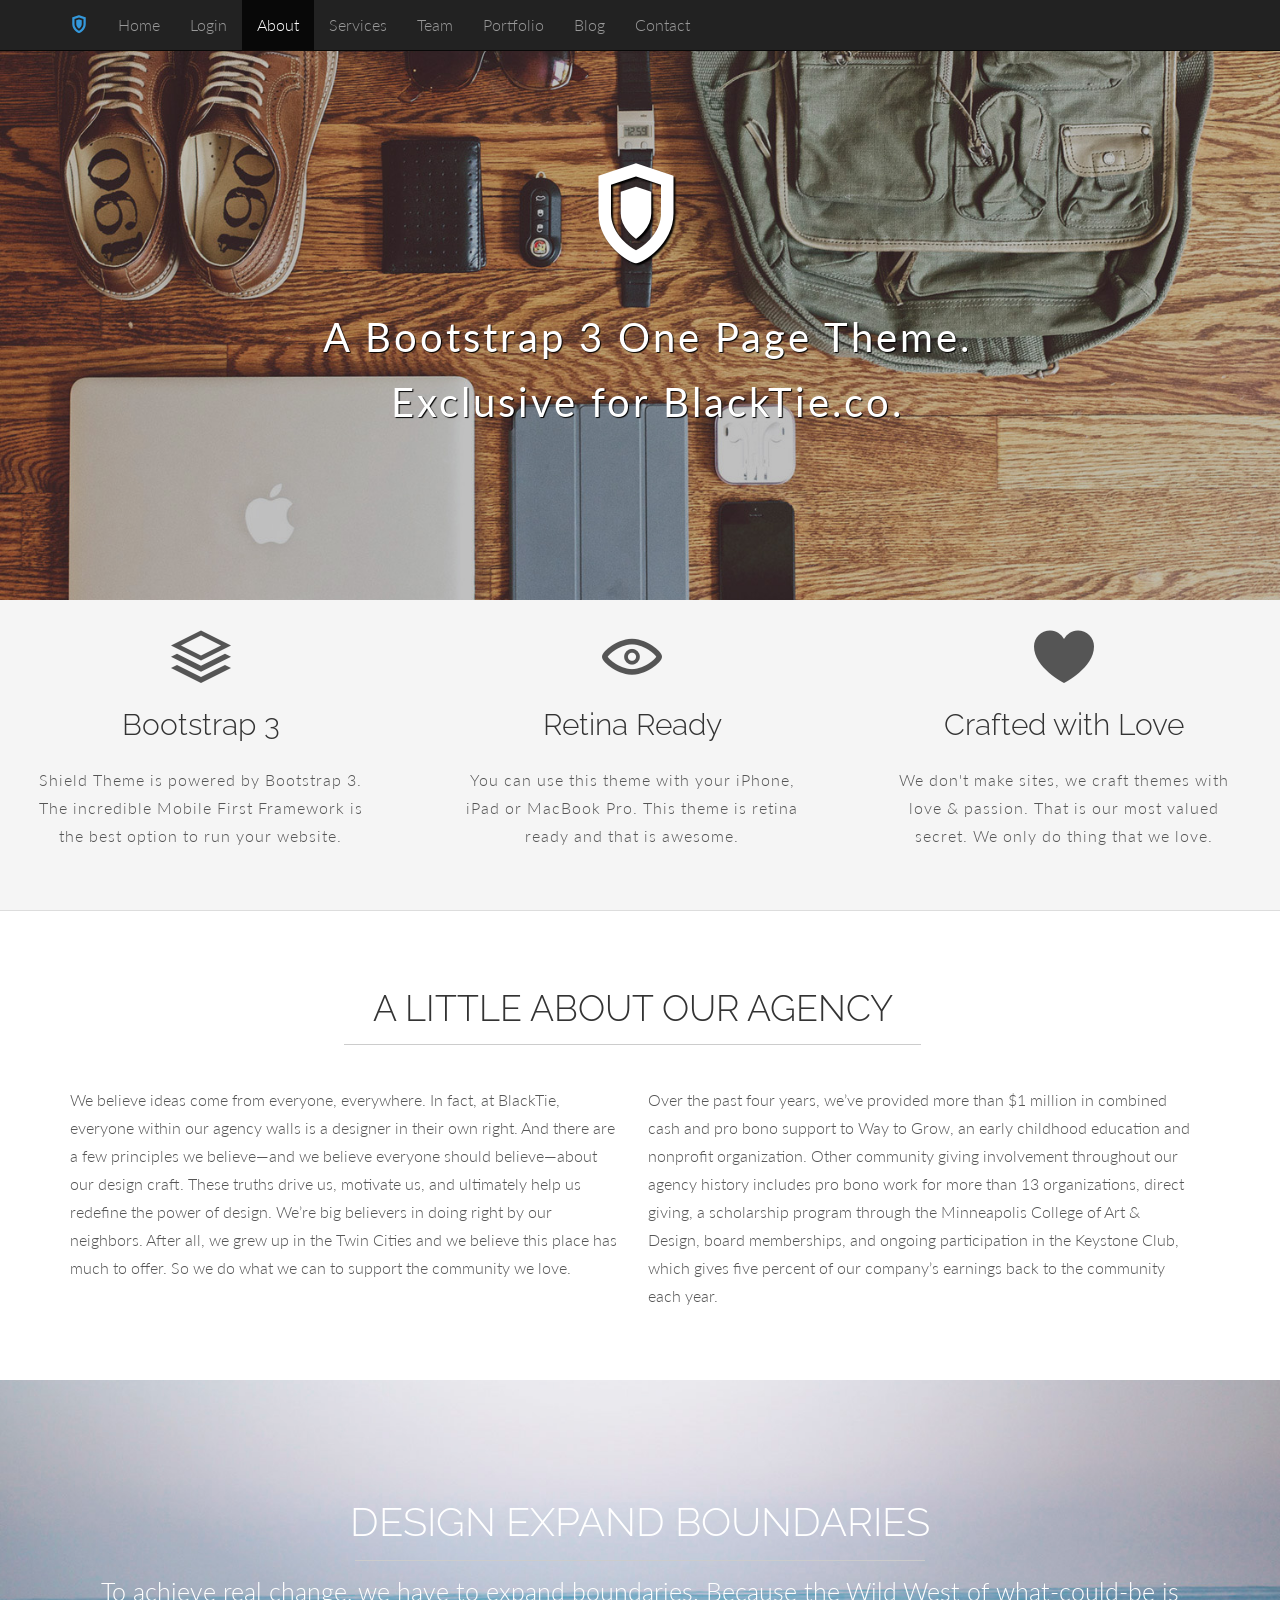
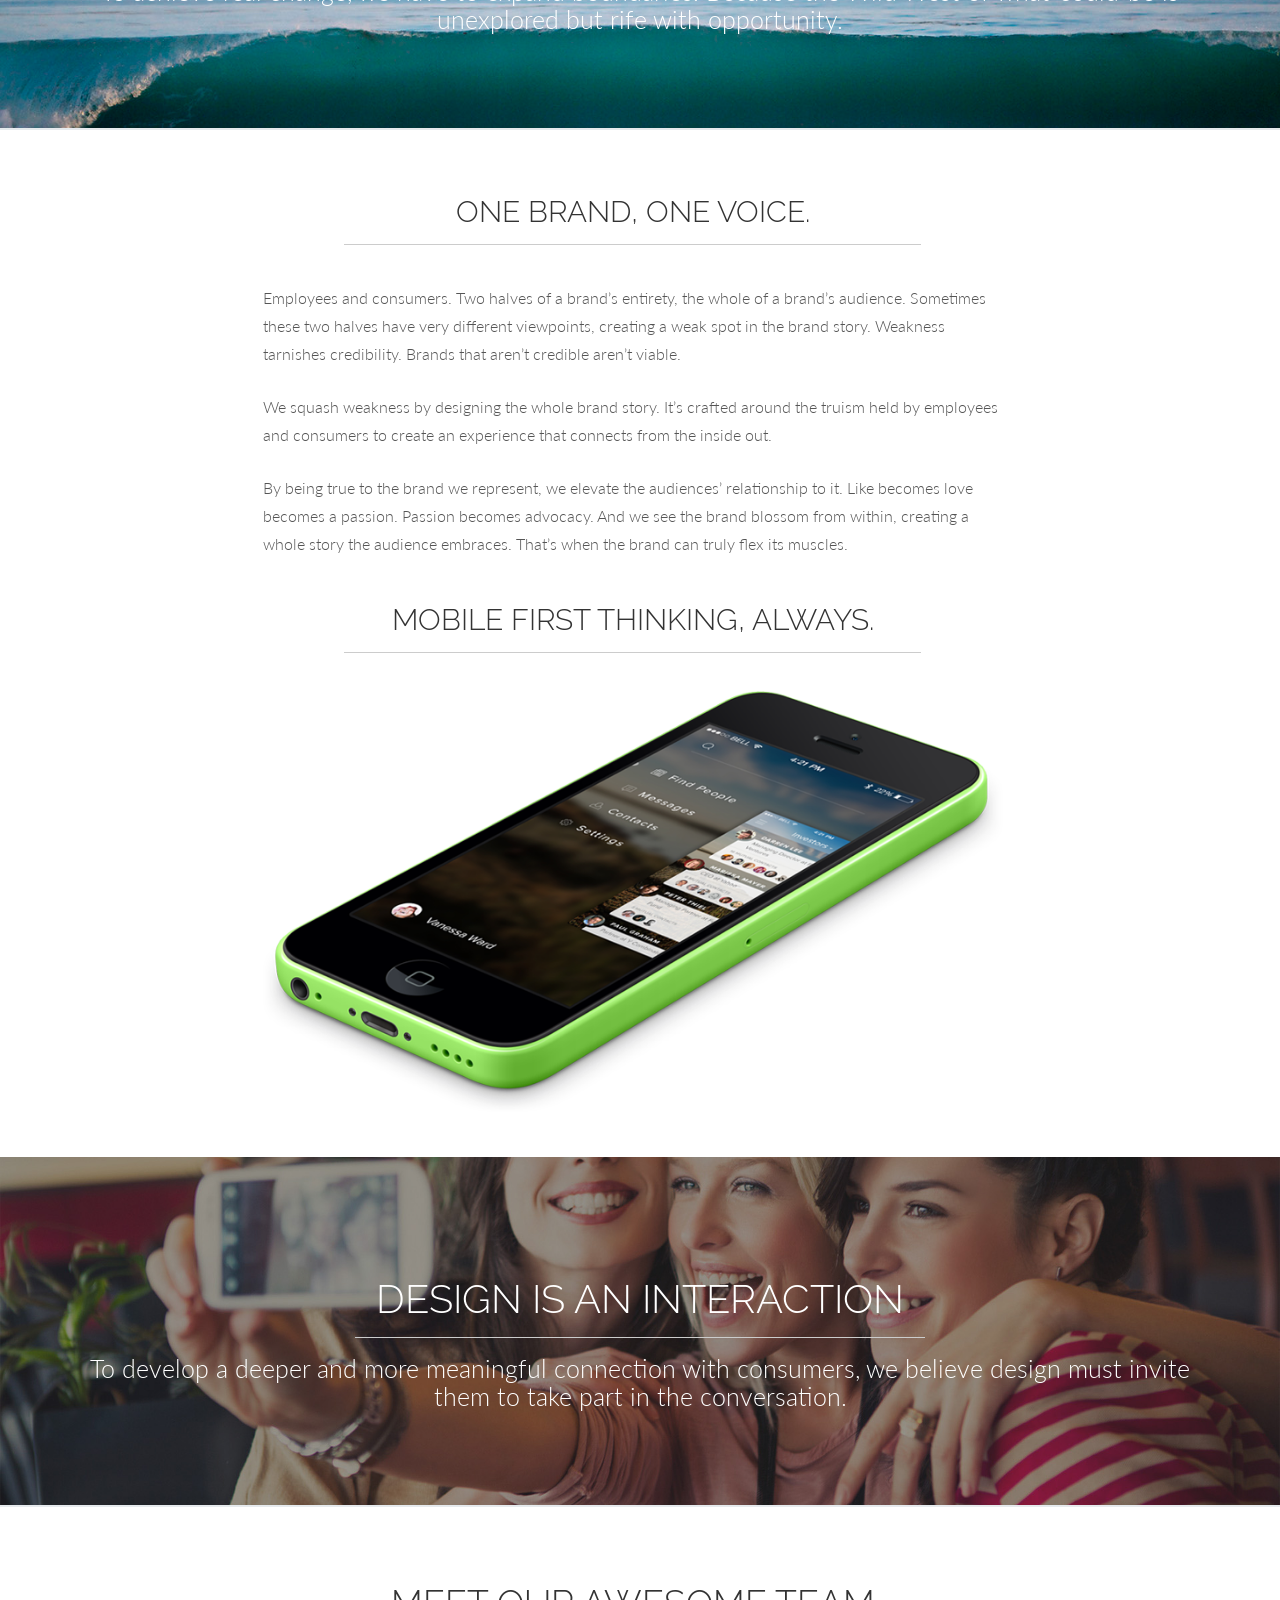
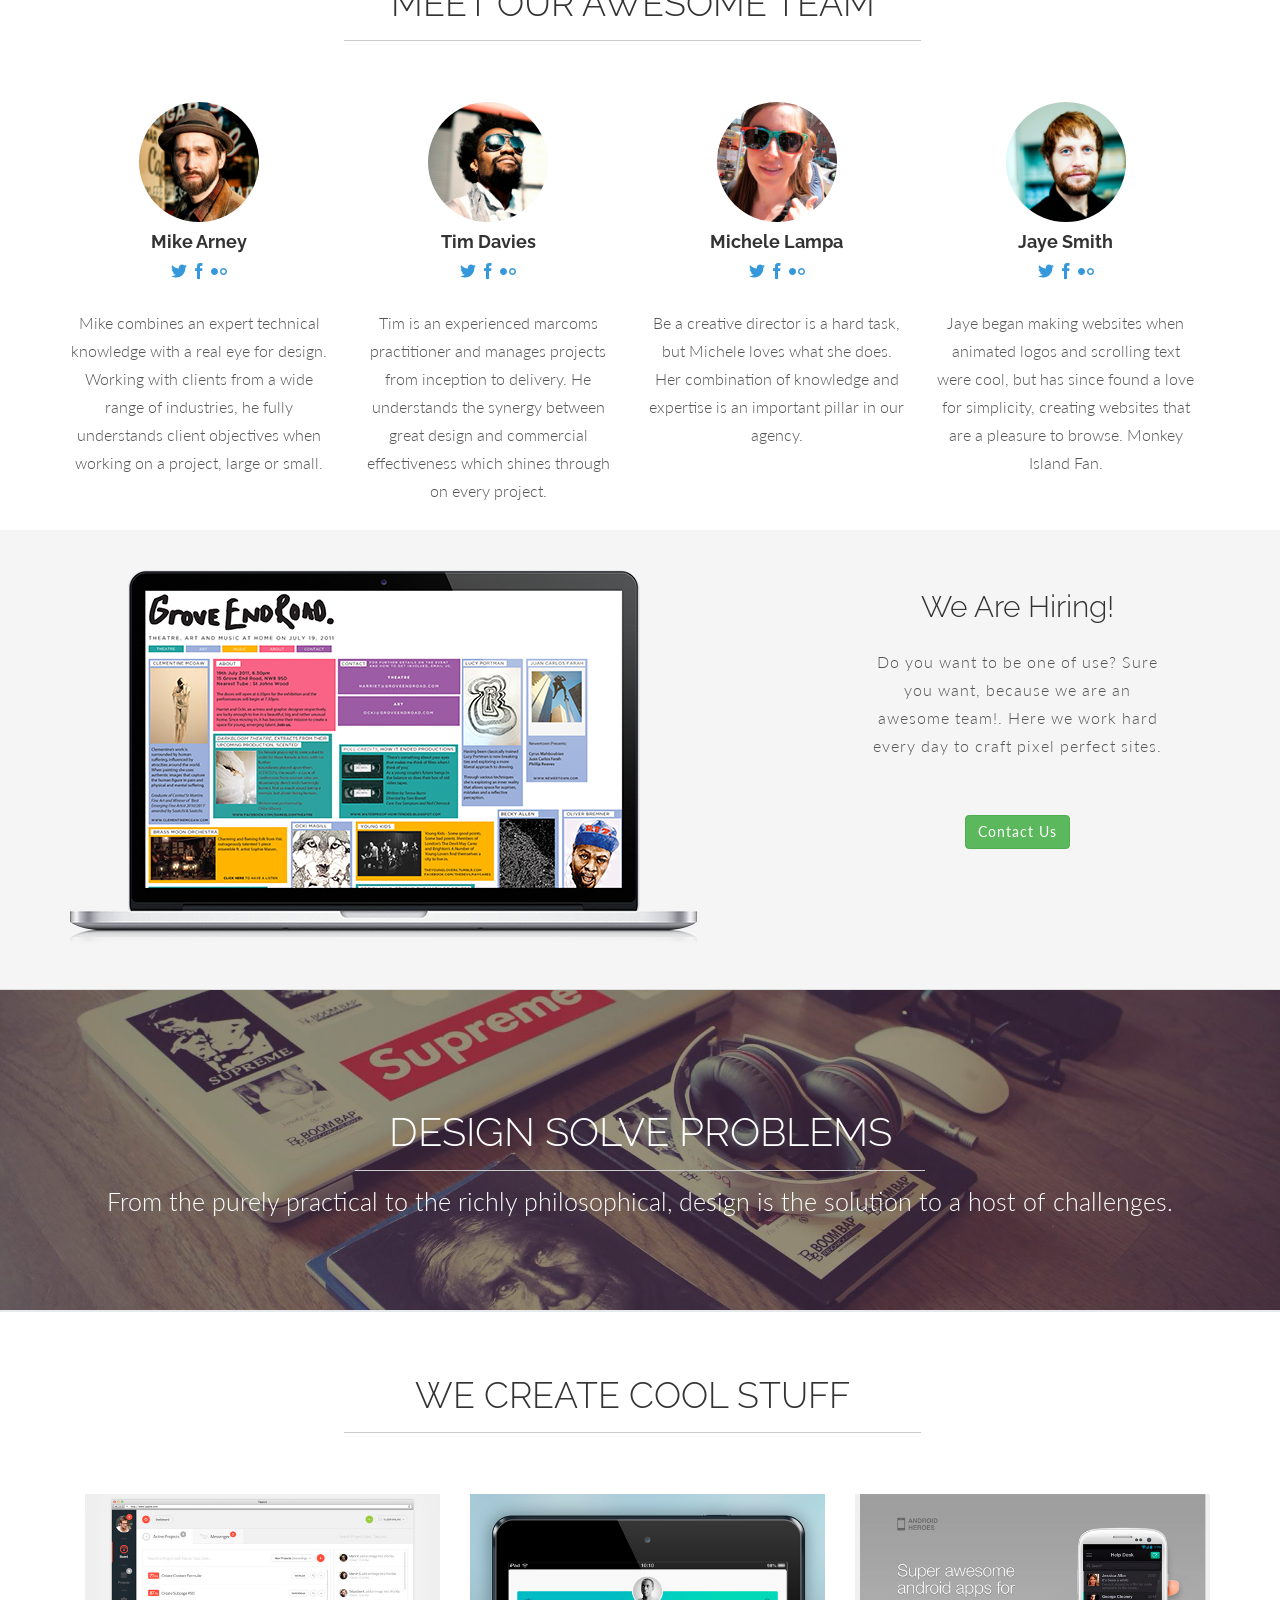
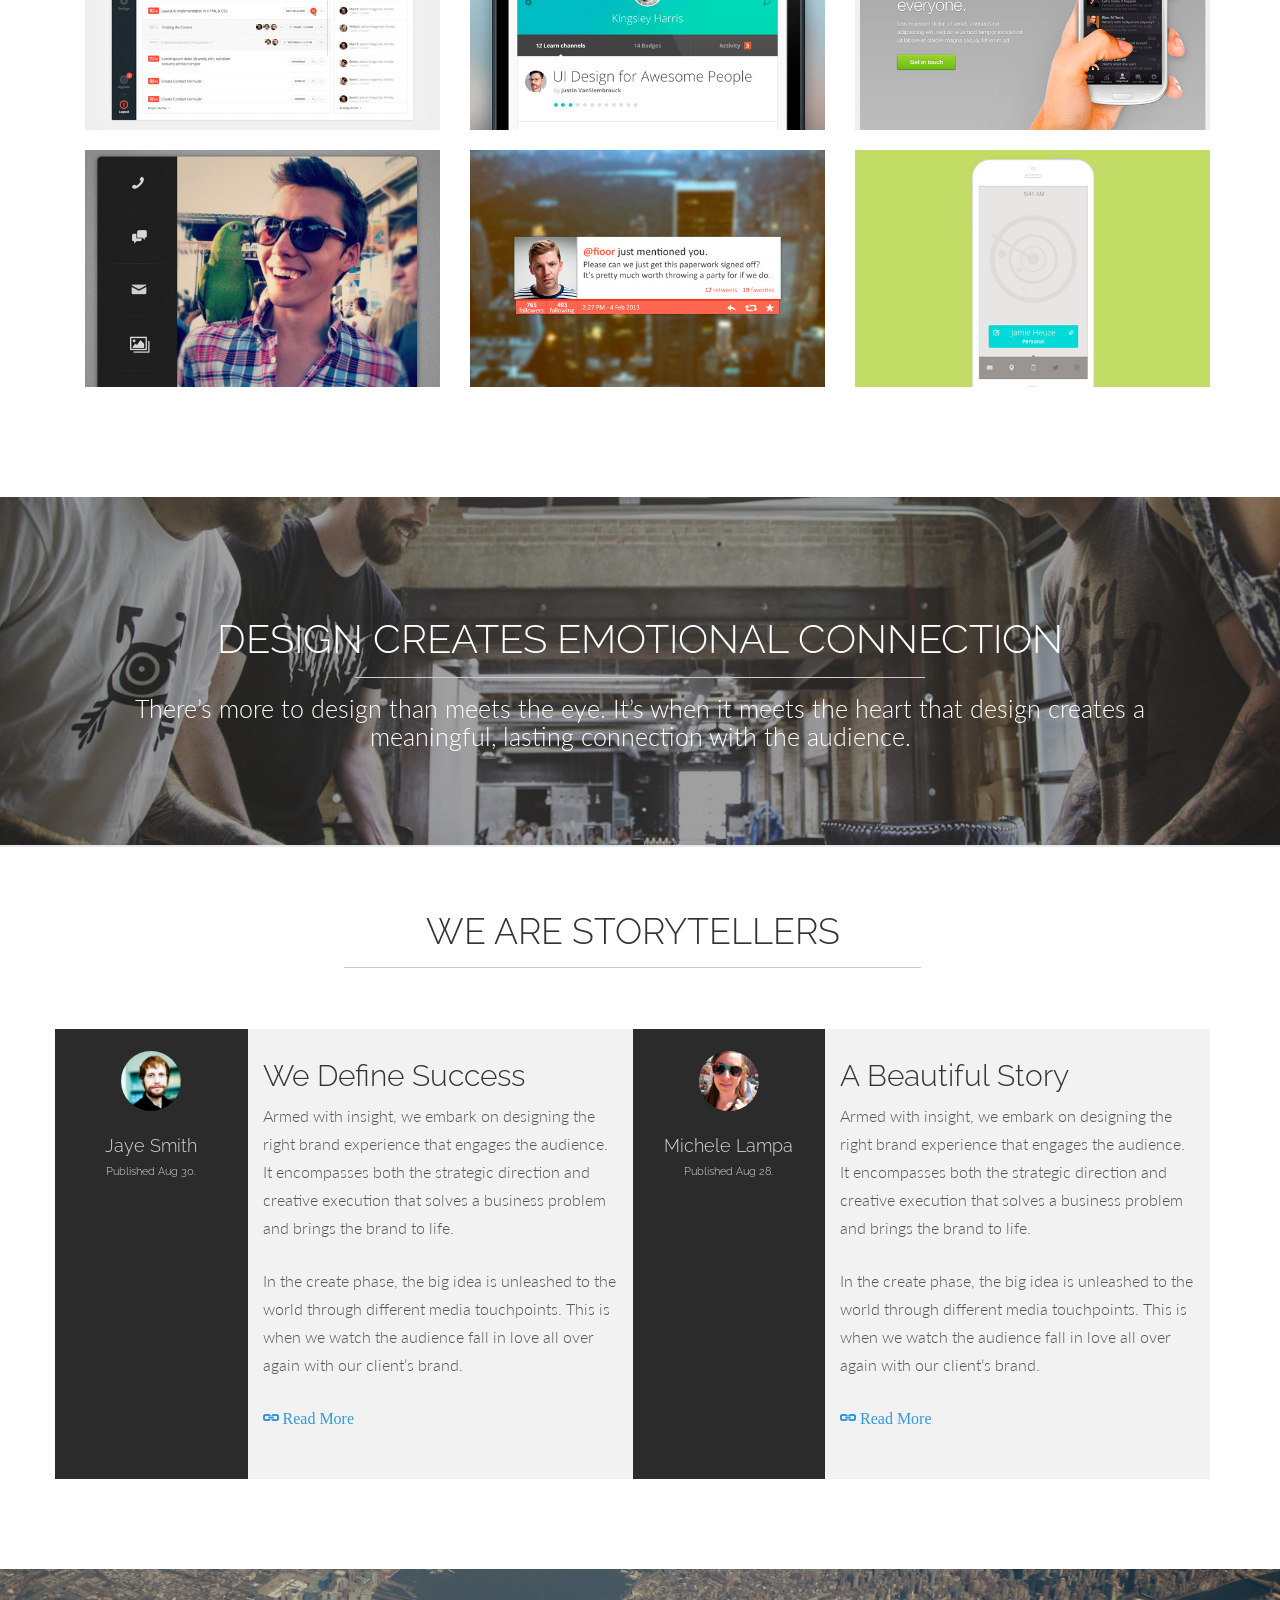
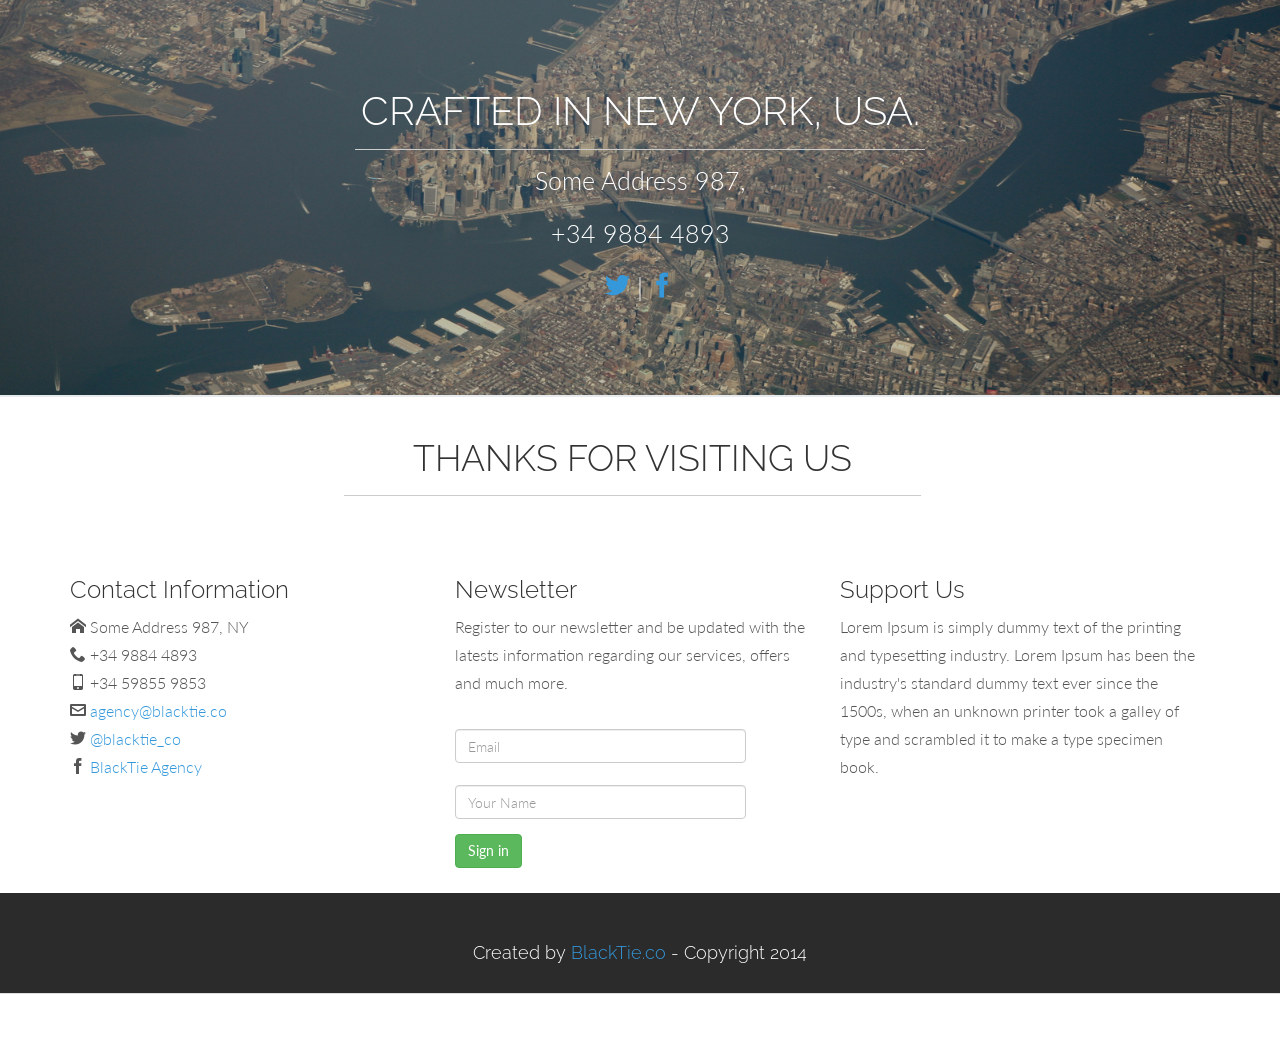
==== index.html @ 13e68553 "x x" ====
<!DOCTYPE html>
<html lang="en">
  <head>
    <meta charset="utf-8">
    <meta name="viewport" content="width=device-width, initial-scale=1.0">
    <meta name="description" content="SHIELD - Free Bootstrap 3 Theme">
    <meta name="author" content="Carlos Alvarez - Alvarez.is - blacktie.co">
    <link rel="shortcut icon" href="assets/ico/favicon.png">

    <title> SHIELD - Free Bootstrap 3 Theme</title>

    <!-- Bootstrap core CSS -->
    <link href="assets/css/bootstrap.css" rel="stylesheet">

    <!-- Custom styles for this template -->
    <link href="assets/css/main.css" rel="stylesheet">
    <link rel="stylesheet" href="assets/css/icomoon.css">
    <link href="assets/css/animate-custom.css" rel="stylesheet">


    
    <link href='http://fonts.googleapis.com/css?family=Lato:300,400,700,300italic,400italic' rel='stylesheet' type='text/css'>
    <link href='http://fonts.googleapis.com/css?family=Raleway:400,300,700' rel='stylesheet' type='text/css'>
    
    <script src="assets/js/jquery.min.js"></script>
	<script type="text/javascript" src="assets/js/modernizr.custom.js"></script>
    
    <!-- HTML5 shim and Respond.js IE8 support of HTML5 elements and media queries -->
    <!--[if lt IE 9]>
      <script src="assets/js/html5shiv.js"></script>
      <script src="assets/js/respond.min.js"></script>
    <![endif]-->
  </head>

  <body data-spy="scroll" data-offset="0" data-target="#navbar-main">
  
  
  	<div id="navbar-main">
      <!-- Fixed navbar -->
    <div class="navbar navbar-inverse navbar-fixed-top">
      <div class="container">
        <div class="navbar-header">
          <button type="button" class="navbar-toggle" data-toggle="collapse" data-target=".navbar-collapse">
            <span class="icon icon-shield" style="font-size:30px; color:#3498db;"></span>
          </button>
          <a class="navbar-brand hidden-xs hidden-sm" href="#home"><span class="icon icon-shield" style="font-size:18px; color:#3498db;"></span></a>
        </div>
        <div class="navbar-collapse collapse">
          <ul class="nav navbar-nav">
            <li><a href="#home" class="smoothScroll">Home</a></li>
			<li> <a href="public" class="smoothScroll"> Login</a></li>
			<li> <a href="#about" class="smoothScroll"> About</a></li>
			<li> <a href="#services" class="smoothScroll"> Services</a></li>
			<li> <a href="#team" class="smoothScroll"> Team</a></li>
			<li> <a href="#portfolio" class="smoothScroll"> Portfolio</a></li>
			<li> <a href="#blog" class="smoothScroll"> Blog</a></li>
			<li> <a href="#contact" class="smoothScroll"> Contact</a></li>
        </div><!--/.nav-collapse -->
      </div>
    </div>
    </div>

  
  
		<!-- ==== HEADERWRAP ==== -->
	    <div id="headerwrap" id="home" name="home">
			<header class="clearfix">
	  		 		<h1><span class="icon icon-shield"></span></h1>
	  		 		<p>A Bootstrap 3 One Page Theme.</p>
	  		 		<p>Exclusive for BlackTie.co.</p>
	  		</header>	    
	    </div><!-- /headerwrap -->

		<!-- ==== GREYWRAP ==== -->
		<div id="greywrap">
			<div class="row">
				<div class="col-lg-4 callout">
					<span class="icon icon-stack"></span>
					<h2>Bootstrap 3</h2>
					<p>Shield Theme is powered by Bootstrap 3. The incredible Mobile First Framework is the best option to run your website. </p>
				</div><!-- col-lg-4 -->
					
				<div class="col-lg-4 callout">
					<span class="icon icon-eye"></span>
					<h2>Retina Ready</h2>
					<p>You can use this theme with your iPhone, iPad or MacBook Pro. This theme is retina ready and that is awesome. </p>
				</div><!-- col-lg-4 -->	
				
				<div class="col-lg-4 callout">
					<span class="icon icon-heart"></span>
					<h2>Crafted with Love</h2>
					<p>We don't make sites, we craft themes with love & passion. That is our most valued secret. We only do thing that we love.   </p>
				</div><!-- col-lg-4 -->	
			</div><!-- row -->
		</div><!-- greywrap -->
		
		<!-- ==== ABOUT ==== -->
		<div class="container" id="about" name="about">
			<div class="row white">
			<br>
				<h1 class="centered">A LITTLE ABOUT OUR AGENCY</h1>
				<hr>
				
				<div class="col-lg-6">
					<p>We believe ideas come from everyone, everywhere. In fact, at BlackTie, everyone within our agency walls is a designer in their own right. And there are a few principles we believe—and we believe everyone should believe—about our design craft. These truths drive us, motivate us, and ultimately help us redefine the power of design. We’re big believers in doing right by our neighbors. After all, we grew up in the Twin Cities and we believe this place has much to offer. So we do what we can to support the community we love.</p>
				</div><!-- col-lg-6 -->
				
				<div class="col-lg-6">
					<p>Over the past four years, we’ve provided more than $1 million in combined cash and pro bono support to Way to Grow, an early childhood education and nonprofit organization. Other community giving involvement throughout our agency history includes pro bono work for more than 13 organizations, direct giving, a scholarship program through the Minneapolis College of Art & Design, board memberships, and ongoing participation in the Keystone Club, which gives five percent of our company’s earnings back to the community each year.</p>
				</div><!-- col-lg-6 -->
			</div><!-- row -->
		</div><!-- container -->
		
		<!-- ==== SECTION DIVIDER1 -->
		<section class="section-divider textdivider divider1">
			<div class="container">
				<h1>DESIGN EXPAND BOUNDARIES</h1>
				<hr>
				<p>To achieve real change, we have to expand boundaries. Because the Wild West of what-could-be is unexplored but rife with opportunity.</p>
			</div><!-- container -->
		</section><!-- section -->
		
		
		<!-- ==== SERVICES ==== -->
		<div class="container" id="services" name="services">
			<br>
			<br>
			<div class="row">
				<h2 class="centered">ONE BRAND, ONE VOICE.</h2>
				<hr>
				<br>
				<div class="col-lg-offset-2 col-lg-8">
					<p>Employees and consumers. Two halves of a brand’s entirety, the whole of a brand’s audience. Sometimes these two halves have very different viewpoints, creating a weak spot in the brand story. Weakness tarnishes credibility. Brands that aren’t credible aren’t viable.
					</p>
					<p>We squash weakness by designing the whole brand story. It’s crafted around the truism held by employees and consumers to create an experience that connects from the inside out.</p>
					<p>By being true to the brand we represent, we elevate the audiences’ relationship to it. Like becomes love becomes a passion. Passion becomes advocacy. And we see the brand blossom from within, creating a whole story the audience embraces. That’s when the brand can truly flex its muscles.</p>
				</div><!-- col-lg -->
			</div><!-- row -->
			
			<div class="row">
				<h2 class="centered">MOBILE FIRST THINKING, ALWAYS.</h2>
				<hr>
				<br>
				<div class="col-lg-offset-2 col-lg-8">
					<img class="img-responsive" src="assets/img/iphone.png" alt="">
				</div><!-- col -->
			</div><!-- row -->
		</div><!-- container -->
  		

		<!-- ==== SECTION DIVIDER2 -->
		<section class="section-divider textdivider divider2">
			<div class="container">
				<h1>DESIGN IS AN INTERACTION</h1>
				<hr>
				<p>To develop a deeper and more meaningful connection with consumers, we believe design must invite them to take part in the conversation.</p>
			</div><!-- container -->
		</section><!-- section -->

		<!-- ==== TEAM MEMBERS ==== -->
		<div class="container" id="team" name="team">
		<br>
			<div class="row white centered">
				<h1 class="centered">MEET OUR AWESOME TEAM</h1>
				<hr>
				<br>
				<br>
				<div class="col-lg-3 centered">
					<img class="img img-circle" src="assets/img/team/team01.jpg" height="120px" width="120px" alt="">
					<br>
					<h4><b>Mike Arney</b></h4>
					<a href="#" class="icon icon-twitter"></a>
					<a href="#" class="icon icon-facebook"></a>
					<a href="#" class="icon icon-flickr"></a>
					<p>Mike combines an expert technical knowledge with a real eye for design. Working with clients from a wide range of industries, he fully understands client objectives when working on a project, large or small.</p>
				</div><!-- col-lg-3 -->
				
				<div class="col-lg-3 centered">
					<img class="img img-circle" src="assets/img/team/team02.jpg" height="120px" width="120px" alt="">
					<br>
					<h4><b>Tim Davies</b></h4>
					<a href="#" class="icon icon-twitter"></a>
					<a href="#" class="icon icon-facebook"></a>
					<a href="#" class="icon icon-flickr"></a>
					<p>Tim is an experienced marcoms practitioner and manages projects from inception to delivery. He understands the synergy between great design and commercial effectiveness which shines through on every project.</p>
				</div><!-- col-lg-3 -->
				
				<div class="col-lg-3 centered">
					<img class="img img-circle" src="assets/img/team/team03.jpg" height="120px" width="120px" alt="">
					<br>
					<h4><b>Michele Lampa</b></h4>
					<a href="#" class="icon icon-twitter"></a>
					<a href="#" class="icon icon-facebook"></a>
					<a href="#" class="icon icon-flickr"></a>
					<p>Be a creative director is a hard task, but Michele loves what she does. Her combination of knowledge and expertise is an important pillar in our agency.</p>
				</div><!-- col-lg-3 -->
				
				<div class="col-lg-3 centered">
					<img class="img img-circle" src="assets/img/team/team04.jpg" height="120px" width="120px" alt="">
					<br>
					<h4><b>Jaye Smith</b></h4>
					<a href="#" class="icon icon-twitter"></a>
					<a href="#" class="icon icon-facebook"></a>
					<a href="#" class="icon icon-flickr"></a>
					<p>Jaye began making websites when animated logos and scrolling text were cool, but has since found a love for simplicity, creating websites that are a pleasure to browse. Monkey Island Fan.</p>
				</div><!-- col-lg-3 -->
				
			</div><!-- row -->
		</div><!-- container -->

		<!-- ==== GREYWRAP ==== -->
		<div id="greywrap">
			<div class="container">
				<div class="row">
					<div class="col-lg-8 centered">
						<img class="img-responsive" src="assets/img/macbook.png" align="">
					</div>
					<div class="col-lg-4">
						<h2>We Are Hiring!</h2>
						<p>Do you want to be one of use? Sure you want, because we are an awesome team!. Here we work hard every day to craft pixel perfect sites.</p>
						<p><a class="btn btn-success">Contact Us</a></p>
					</div>					
				</div><!-- row -->
			</div>
			<br>
			<br>
		</div><!-- greywrap -->
		
		<!-- ==== SECTION DIVIDER3 -->
		<section class="section-divider textdivider divider3">
			<div class="container">
				<h1>DESIGN SOLVE PROBLEMS</h1>
				<hr>
				<p>From the purely practical to the richly philosophical, design is the solution to a host of challenges.</p>
			</div><!-- container -->
		</section><!-- section -->
		
		<!-- ==== PORTFOLIO ==== -->
		<div class="container" id="portfolio" name="portfolio">
		<br>
			<div class="row">
				<br>
				<h1 class="centered">WE CREATE COOL STUFF</h1>
				<hr>
				<br>
				<br>
			</div><!-- /row -->
			<div class="container">
			<div class="row">	
			
				<!-- PORTFOLIO IMAGE 1 -->
				<div class="col-md-4 ">
			    	<div class="grid mask">
						<figure>
							<img class="img-responsive" src="assets/img/portfolio/folio01.jpg" alt="">
							<figcaption>
								<h5>DASHBOARD</h5>
								<a data-toggle="modal" href="#myModal" class="btn btn-primary btn-lg">Take a Look</a>
							</figcaption><!-- /figcaption -->
						</figure><!-- /figure -->
			    	</div><!-- /grid-mask -->
				</div><!-- /col -->
				
				
						 <!-- MODAL SHOW THE PORTFOLIO IMAGE. In this demo, all links point to this modal. You should create
						      a modal for each of your projects. -->
						      
						  <div class="modal fade" id="myModal" tabindex="-1" role="dialog" aria-labelledby="myModalLabel" aria-hidden="true">
						    <div class="modal-dialog">
						      <div class="modal-content">
						        <div class="modal-header">
						          <button type="button" class="close" data-dismiss="modal" aria-hidden="true">&times;</button>
						          <h4 class="modal-title">Project Title</h4>
						        </div>
						        <div class="modal-body">
						          <p><img class="img-responsive" src="assets/img/portfolio/folio01.jpg" alt=""></p>
						          <p>This project was crafted for Some Name corp. Detail here a little about your job requirements and the tools used. Tell about the challenges faced and what you and your team did to solve it.</p>
						          <p><b><a href="#">Visit Site</a></b></p>
						        </div>
						        <div class="modal-footer">
						          <button type="button" class="btn btn-default" data-dismiss="modal">Close</button>
						        </div>
						      </div><!-- /.modal-content -->
						    </div><!-- /.modal-dialog -->
						  </div><!-- /.modal -->
				
				
				<!-- PORTFOLIO IMAGE 2 -->
				<div class="col-md-4">
			    	<div class="grid mask">
						<figure>
							<img class="img-responsive" src="assets/img/portfolio/folio02.jpg" alt="">
							<figcaption>
								<h5>UI DESIGN</h5>
								<a data-toggle="modal" href="#myModal" class="btn btn-primary btn-lg">Take a Look</a>
							</figcaption><!-- /figcaption -->
						</figure><!-- /figure -->
			    	</div><!-- /grid-mask -->
				</div><!-- /col -->
				
				<!-- PORTFOLIO IMAGE 3 -->
				<div class="col-md-4">
			    	<div class="grid mask">
						<figure>
							<img class="img-responsive" src="assets/img/portfolio/folio03.jpg" alt="">
							<figcaption>
								<h5>ANDROID PAGE</h5>
								<a data-toggle="modal" href="#myModal" class="btn btn-primary btn-lg">Take a Look</a>
							</figcaption><!-- /figcaption -->
						</figure><!-- /figure -->
			    	</div><!-- /grid-mask -->
				</div><!-- /col -->
			</div><!-- /row -->

				<!-- PORTFOLIO IMAGE 4 -->
			<div class="row">	
				<div class="col-md-4 ">
			    	<div class="grid mask">
						<figure>
							<img class="img-responsive" src="assets/img/portfolio/folio04.jpg" alt="">
							<figcaption>
								<h5>PROFILE</h5>
								<a data-toggle="modal" href="#myModal" class="btn btn-primary btn-lg">Take a Look</a>
							</figcaption><!-- /figcaption -->
						</figure><!-- /figure -->
			    	</div><!-- /grid-mask -->
				</div><!-- /col -->
				
				<!-- PORTFOLIO IMAGE 5 -->
				<div class="col-md-4">
			    	<div class="grid mask">
						<figure>
							<img class="img-responsive" src="assets/img/portfolio/folio05.jpg" alt="">
							<figcaption>
								<h5>TWITTER STATUS</h5>
								<a data-toggle="modal" href="#myModal" class="btn btn-primary btn-lg">Take a Look</a>
							</figcaption><!-- /figcaption -->
						</figure><!-- /figure -->
			    	</div><!-- /grid-mask -->
				</div><!-- /col -->
				
				<!-- PORTFOLIO IMAGE 6 -->
				<div class="col-md-4">
			    	<div class="grid mask">
						<figure>
							<img class="img-responsive" src="assets/img/portfolio/folio06.jpg" alt="">
							<figcaption>
								<h5>PHONE MOCKUP</h5>
								<a data-toggle="modal" href="#myModal" class="btn btn-primary btn-lg">Take a Look</a>
							</figcaption><!-- /figcaption -->
						</figure><!-- /figure -->
			    	</div><!-- /grid-mask -->
				</div><!-- /col -->
			</div><!-- /row -->
			<br>
			<br>
		</div><!-- /row -->
	</div><!-- /container -->

		<!-- ==== SECTION DIVIDER4 ==== -->
		<section class="section-divider textdivider divider4">
			<div class="container">
				<h1>DESIGN CREATES EMOTIONAL CONNECTION</h1>
				<hr>
				<p>There’s more to design than meets the eye. It’s when it meets the heart that design creates a meaningful, lasting connection with the audience.</p>
			</div><!-- container -->
		</section><!-- section -->
		
		<!-- ==== BLOG ==== -->
		<div class="container" id="blog" name="blog">
		<br>
			<div class="row">
				<br>
				<h1 class="centered">WE ARE STORYTELLERS</h1>
				<hr>
				<br>
				<br>
			</div><!-- /row -->
			
			<div class="row">
				<div class="col-lg-6 blog-bg">
					<div class="col-lg-4 centered">
					<br>
						<p><img class="img img-circle" src="assets/img/team/team04.jpg" width="60px" height="60px"></p>
						<h4>Jaye Smith</h4>
						<h5>Published Aug 30.</h5>
					</div>
					<div class="col-lg-8 blog-content">
						<h2>We Define Success</h2>
						<p>Armed with insight, we embark on designing the right brand experience that engages the audience. It encompasses both the strategic direction and creative execution that solves a business problem and brings the brand to life.</p>
						<p>In the create phase, the big idea is unleashed to the world through different media touchpoints. This is when we watch the audience fall in love all over again with our client’s brand.</p>
						<p><a href="#" class="icon icon-link"> Read More</a></p>
						<br>
					</div>
				</div><!-- /col -->
				
				<div class="col-lg-6 blog-bg">
					<div class="col-lg-4 centered">
					<br>
						<p><img class="img img-circle" src="assets/img/team/team03.jpg" width="60px" height="60px"></p>
						<h4>Michele Lampa</h4>
						<h5>Published Aug 28.</h5>
					</div>
					<div class="col-lg-8 blog-content">
						<h2>A Beautiful Story</h2>
						<p>Armed with insight, we embark on designing the right brand experience that engages the audience. It encompasses both the strategic direction and creative execution that solves a business problem and brings the brand to life.</p>
						<p>In the create phase, the big idea is unleashed to the world through different media touchpoints. This is when we watch the audience fall in love all over again with our client’s brand.</p>
						<p><a href="#" class="icon icon-link"> Read More</a></p>
						<br>
					</div>
				</div><!-- /col -->
			</div><!-- /row -->
			<br>
			<br>
		</div><!-- /container -->

		
		<!-- ==== SECTION DIVIDER6 ==== -->
		<section class="section-divider textdivider divider6">
			<div class="container">
				<h1>CRAFTED IN NEW YORK, USA.</h1>
				<hr>
				<p>Some Address 987,</p>
				<p>+34 9884 4893</p>
				<p><a class="icon icon-twitter" href="#"></a> | <a class="icon icon-facebook" href="#"></a></p>
			</div><!-- container -->
		</section><!-- section -->
		
		<div class="container" id="contact" name="contact">
			<div class="row">
			<br>
				<h1 class="centered">THANKS FOR VISITING US</h1>
				<hr>
				<br>
				<br>
				<div class="col-lg-4">
					<h3>Contact Information</h3>
					<p><span class="icon icon-home"></span> Some Address 987, NY<br/>
						<span class="icon icon-phone"></span> +34 9884 4893 <br/>
						<span class="icon icon-mobile"></span> +34 59855 9853 <br/>
						<span class="icon icon-envelop"></span> <a href="#"> agency@blacktie.co</a> <br/>
						<span class="icon icon-twitter"></span> <a href="#"> @blacktie_co </a> <br/>
						<span class="icon icon-facebook"></span> <a href="#"> BlackTie Agency </a> <br/>
					</p>
				</div><!-- col -->
				
				<div class="col-lg-4">
					<h3>Newsletter</h3>
					<p>Register to our newsletter and be updated with the latests information regarding our services, offers and much more.</p>
					<p>
						<form class="form-horizontal" role="form">
						  <div class="form-group">
						    <label for="inputEmail1" class="col-lg-4 control-label"></label>
						    <div class="col-lg-10">
						      <input type="email" class="form-control" id="inputEmail1" placeholder="Email">
						    </div>
						  </div>
						  <div class="form-group">
						    <label for="text1" class="col-lg-4 control-label"></label>
						    <div class="col-lg-10">
						      <input type="text" class="form-control" id="text1" placeholder="Your Name">
						    </div>
						  </div>
						  <div class="form-group">
						    <div class="col-lg-10">
						      <button type="submit" class="btn btn-success">Sign in</button>
						    </div>
						  </div>
					   </form><!-- form -->
					</p>
				</div><!-- col -->
				
				<div class="col-lg-4">
					<h3>Support Us</h3>
					<p>Lorem Ipsum is simply dummy text of the printing and typesetting industry. Lorem Ipsum has been the industry's standard dummy text ever since the 1500s, when an unknown printer took a galley of type and scrambled it to make a type specimen book.</p>
				</div><!-- col -->

			</div><!-- row -->
		
		</div><!-- container -->

		<div id="footerwrap">
			<div class="container">
				<h4>Created by <a href="http://blacktie.co">BlackTie.co</a> - Copyright 2014</h4>
			</div>
		</div>

    <!-- Bootstrap core JavaScript
    ================================================== -->
    <!-- Placed at the end of the document so the pages load faster -->
		

	<script type="text/javascript" src="assets/js/bootstrap.min.js"></script>
	<script type="text/javascript" src="assets/js/retina.js"></script>
	<script type="text/javascript" src="assets/js/jquery.easing.1.3.js"></script>
    <script type="text/javascript" src="assets/js/smoothscroll.js"></script>
	<script type="text/javascript" src="assets/js/jquery-func.js"></script>
  </body>
</html>
---- assets/css/main.css ----
/*
 * Author: Carlos Alvarez
 * URL: http://Alvarez.is
 *
 * Project Name: SHIELD - Free Bootstrap 3 Theme
 * Version: 1.0
 * Date: 02-11-2013
 * URL: http://blacktie.co/
 */


/* ==========================================================================
   Base Styles and Bootstrap Modifications
   ========================================================================== */

html,
button,
input,
select,
textarea {
    color: #222;
}

body {
    font-size: 1em;
    line-height: 1.4;
}

/*
 * Remove text-shadow in selection highlight: h5bp.com/i
 * These selection rule sets have to be separate.
 * Customize the background color to match your design.
 */

::-moz-selection {
    background: #f2c2c9;
    color: #a4003a;
    text-shadow: none;
}

::selection {
    background: #16a085;
    color: #a4003a;
    text-shadow: none;
}

/*
 * A better looking default horizontal rule
 */

 hr {
    display: block;
    height: 1px;
    border: 0;
    border-top: 1px solid #ccc;
    margin: 1em 0;
    padding: 0;
}

/*
 * Remove the gap between images and the bottom of their containers: h5bp.com/i/440
 */

 img {
    vertical-align: middle;
}

/*
 * Allow only vertical resizing of textareas.
 */

 textarea {
    resize: vertical;
}


/* ==========================================================================
   General styles
   ========================================================================== */

html,
body {
    height: 100%;
}

body {
    font-family: "Lato";
    font-weight: 300;
    font-size: 16px;
    color: #555;

    -webkit-font-smoothing: antialiased;
    -webkit-overflow-scrolling: touch;
}

.col-md-4 {
	padding-bottom: 20px;
}

.row {
margin-right: 0px;
margin-left: -15px;
}

.modal-header {
	background: #3498db;
}

.modal-header h4 {
	color: white;
}

.modal-footer {
	background: #2b2b2b;
}


.navbar-default {
border-color: transparent;
background-color: #dadada;
}


.navbar-toggle {
border-color: transparent;
border: 0px solid transparent;
}

.navbar-default .navbar-nav > li > a:hover,
.navbar-default .navbar-nav > li > a:focus {
	background-color: #16a085;
	color: white;
}



hr {
    position: relative;
    border: none;
}

hr:before {
    content: " ";
    position: absolute;
    top: 0;
    left: 25%;
    width: 50%;
    height: 2px;
    background: #ccc;
}

a img {
    background: white;
}

.odd a img {
    background: #f5f5f5;
}

/* Titles */
h1, h2, h3, h4, h5, h6 {
    font-family: "Raleway";
    font-weight: 300;
    color: #333;
}


/* Paragraph & Typographic */
p {
    line-height: 28px;
    margin-bottom: 25px;
}

.centered {
    text-align: center;
}

.paragraph-lead {
    font-size: 20px;
    color: #3498db;
}

strong {
    font-weight: 700;
}

em {
    font-weight: 300;
}

pre {
    background: #ebebeb;
    border: none;
    font-family: "Monaco";
    font-size: 16px;
    color: #666;
    padding: 20px;
    line-height: 28px;
}

small {
    font-size: 12px;
}

blockquote,
blockquote p {
    line-height: 28px;
    color: #999;
    font-weight: 300;
    font-style: italic;
}

blockquote {
    position: relative;
    margin: 0 0 40px -30px;
    padding-left: 30px;
    border-left: 5px solid #3498db;
}

blockquote cite {
    position: absolute;
    bottom: -25px;
    right: 0;
    font-size: 12px;
    font-style: italic;
    color: #333;
    font-weight: 300;
}

blockquote cite:before {
    content: "-- "
}

/* Images */
.overflow-image {
    margin-top: -65px;
}

/* Links */
a {
    color: #3498db;
    word-wrap: break-word;

    -webkit-transition: color 0.1s ease-in, background 0.1s ease-in;
    -moz-transition: color 0.1s ease-in, background 0.1s ease-in;
    -ms-transition: color 0.1s ease-in, background 0.1s ease-in;
    -o-transition: color 0.1s ease-in, background 0.1s ease-in;
    transition: color 0.1s ease-in, background 0.1s ease-in;
}

a:hover,
a:focus {
    color: #c0392b;
    text-decoration: none;
    outline: 0;
}

a:before,
a:after {
    -webkit-transition: color 0.1s ease-in, background 0.1s ease-in;
    -moz-transition: color 0.1s ease-in, background 0.1s ease-in;
    -ms-transition: color 0.1s ease-in, background 0.1s ease-in;
    -o-transition: color 0.1s ease-in, background 0.1s ease-in;
    transition: color 0.1s ease-in, background 0.1s ease-in;
}



/* ==========================================================================
   Wrap Sections
   ========================================================================== */

#headerwrap {
	background: url(../img/header_bg.jpg) no-repeat center top;
	margin-top: -50px;
	padding-top:120px;
	text-align:center;
	background-attachment: relative;
	background-position: center center;
	min-height: 650px;
	width: 100%;
	
    -webkit-background-size: 100%;
    -moz-background-size: 100%;
    -o-background-size: 100%;
    background-size: 100%;

    -webkit-background-size: cover;
    -moz-background-size: cover;
    -o-background-size: cover;
    background-size: cover;
}

#headerwrap h1 {
	color:#ffffff;
	margin-top: 90px;
	padding-bottom: 30px;
	letter-spacing: 8px;
	font-size: 100px;
	font-weight: bold;
	text-shadow: 2px 2px 2px #000;
}

#headerwrap p {
	color:#ffffff;
	font-size: 40px;
	font-weight: 400;
	text-align: center;
	line-height: 40px;
	letter-spacing: 3px;
	margin-left: 15px;
	text-shadow: 1px 1px 1px #000;
}

#greywrap {
	background: #f5f5f5;
	margin-top: 0px;
	padding-top: 40px;
	border-bottom: 1px solid #ddd;
	text-align: center;
}

#greywrap .callout {
	margin-bottom: 20px;
}

#greywrap p {
	margin-left: 30px;
	margin-right: 30px;
	letter-spacing: 1px;
	padding-top: 15px;
	padding-bottom: 15px;
}

#greywrap .icon {
	font-size: 60px;
	line-height: 30px;
	margin-bottom: 10px;
}

#footerwrap {
	background: #2b2b2b;
	margin-top: 0px;
	padding-top: 40px;
	padding-bottom: 20px;
	border-bottom: 1px solid #ddd;
	text-align: center;
}

#footerwrap h4 {
	color: white;
}


/* ==========================================================================
   Box Sections
   ========================================================================== */

.white h1 {
	padding-top: 35px;
}

.white p {
	padding-top: 25px;
}

/* Section Dividers */
.section-divider {
    z-index: 999;
    width: 100%;
    display: table;
    max-height: 450px;
    border-bottom: 2px solid #E6EAED;
    -webkit-box-sizing: border-box;
    -moz-box-sizing: border-box;
    -ms-box-sizing: border-box;
    box-sizing: border-box;
    padding-top: 30px;
    padding-bottom: 70px;
    margin-top: 45px;


    background-position: center center;

    -webkit-background-size: 100%;
    -moz-background-size: 100%;
    -o-background-size: 100%;
    background-size: 100%;

    -webkit-background-size: cover;
    -moz-background-size: cover;
    -o-background-size: cover;
    background-size: cover;

    background-attachment: relative;
    
    text-align: center;
}

.textdivider h1 {
	padding-top: 70px;
	color: white;
	font-size: 40px;
}

.textdivider p {
	color: white;
	font-size: 25px;
}


/* Section Dividers Backgrounds */

.divider1 {
	background-image: url('../img/bg/divider1.jpg')
}

.divider2 {
	background-image: url('../img/bg/divider2.jpg')
}

.divider3 {
	background-image: url('../img/bg/divider3.jpg');
	margin-top: 0px;
}

.divider4 {
	background-image: url('../img/bg/divider4.jpg')
}

.divider6 {
	background-image: url('../img/bg/divider6.jpg')
}



/* ==========================================================================
   Services Section
   ========================================================================== */

.service-trigger {
    display: block;
	position: relative;
    margin-bottom: 15px;
    color: white;
    font-size: 20px;
    text-align: center;
    height: 168px;
    cursor: pointer;
	padding: 90px 20px 50px 20px;
    border: none;
    background: #333;
}

.service-trigger:before {
    width: 100%;
    top: 50px;
    color: #3498db;
    font-size: 36px;
    text-align: center;
	position: absolute;
	left: 0;
}

.service-active .service-trigger {
    background: #222;
}

.service-active p {
	font-family: 'Lato', sans-serif;
	padding-top: 10px;
}

.service-content {
    padding: 15px 20px;
    background: #e6eaed;
    display: block;
    height: auto
}

.service-content p:last-child {
    margin: 0;
}


/* ==========================================================================
   Image Mask
   ========================================================================== */

.grid figure {
	margin: 0;
	position: relative;
}

.grid figure img {
	width: 100%;
	display: block;
	position: relative;
}

.grid figcaption {
	position: absolute;
	top: 0;
	left: 0;
	padding: 20px;
	color: #fff;
	background: #3498db;
}

.grid figcaption h5 {
	margin: 0;
	padding-top: 0px;
	padding-left: 20px;
	padding-bottom: 5px;
	color: #fff;
	font-weight: 700;
	text-align: left;
	letter-spacing: 2px;
	
}

.grid figcaption a {
	text-align: left;
	padding: 5px 10px;
	margin-left: 20px;
	display: inline-block;
	background: #2f2f2f;
	color: #fff;
	font-size: 13px;
}

/* Caption Style */
.mask figure {
	overflow: hidden;
}

.mask figure img {
	-webkit-transition: -webkit-transform 0.4s;
	-moz-transition: -moz-transform 0.4s;
	transition: transform 0.4s;
}

.no-touch .mask figure:hover img,
.mask figure.cs-hover img {
	-webkit-transform: translateY(-30px);
	-moz-transform: translateY(-30px);
	-ms-transform: translateY(-30px);
	transform: translateY(-30px);
}

.mask figcaption {
	height: 50px;
	width: 100%;
	top: auto;
	bottom: 0;
	opacity: 0;
	-webkit-transform: translateY(100%);
	-moz-transform: translateY(100%);
	-ms-transform: translateY(100%);
	transform: translateY(100%);
	-webkit-transition: -webkit-transform 0.4s, opacity 0.1s 0.3s;
	-moz-transition: -moz-transform 0.4s, opacity 0.1s 0.3s;
	transition: transform 0.4s, opacity 0.1s 0.3s;
}

.no-touch .mask figure:hover figcaption,
.mask figure.cs-hover figcaption {
	opacity: 1;
	-webkit-transform: translateY(0px);
	-moz-transform: translateY(0px);
	-ms-transform: translateY(0px);
	transform: translateY(0px);
	-webkit-transition: -webkit-transform 0.4s, opacity 0.1s;
	-moz-transition: -moz-transform 0.4s, opacity 0.1s;
	transition: transform 0.4s, opacity 0.1s;
}

.mask figcaption a {
	position: absolute;
	top:10px;
	bottom: 10px;
	right: 30px;
}


/* ==========================================================================
   Blog Section
   ========================================================================== */

.blog-bg {
	background: #2b2b2b;
	padding-right: 0px;
	padding-left: 0px;
	
}

.blog-bg h4 {
	color: #dadada;
	padding-top: 0px;
}

.blog-bg h5 {
	color: #dadada;
	font-size: 11px;
}

.blog-content {
	padding-top: 10px;
	background: #f2f2f2;
}


/* ==========================================================================
   MEDIA QUERIES
   ========================================================================== */


@media screen and (max-width:1050px), screen and (max-device-width:1050px){
	body .header{background-attachment: scroll;}
}


/*ipad portrait*/
@media only screen and (min-device-width:768px) and (max-device-width : 1024px) and (orientation : portrait){
	.header{background-attachment: scroll;}
}

@media screen and (max-width:769px) {
	#headerwrap h1 {
		font-size: 80px;
	}
	#headerwrap p {
		font-size: 30px;
		line-height: 38px;
	}
}
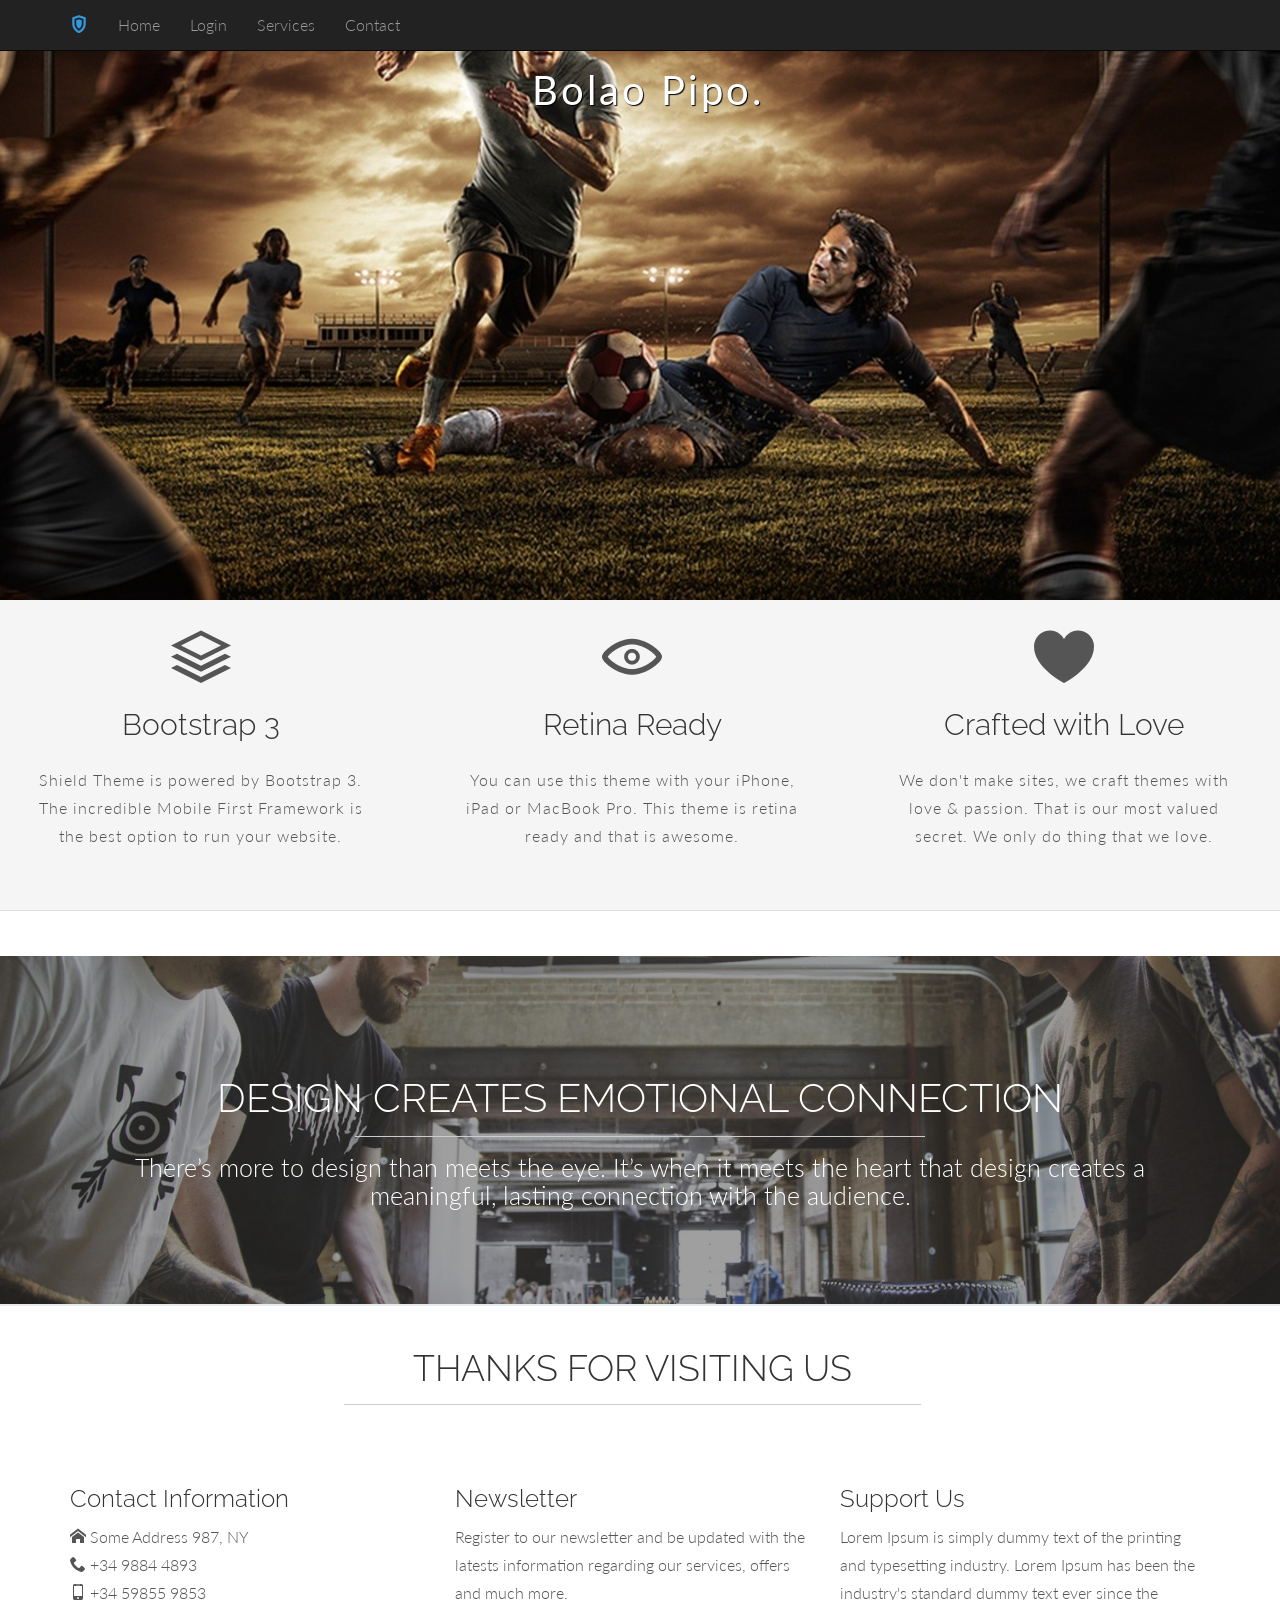
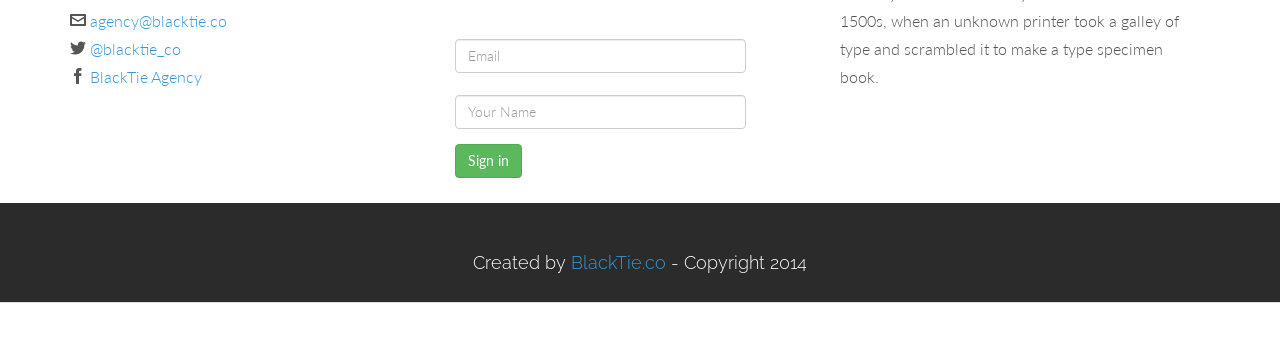
==== commit b6c802ac: "x x" ====
--- a/index.html
+++ b/index.html
@@ -7,7 +7,7 @@
     <meta name="author" content="Carlos Alvarez - Alvarez.is - blacktie.co">
     <link rel="shortcut icon" href="assets/ico/favicon.png">
 
-    <title> SHIELD - Free Bootstrap 3 Theme</title>
+    <title> Bolao Pipo </title>
 
     <!-- Bootstrap core CSS -->
     <link href="assets/css/bootstrap.css" rel="stylesheet">
@@ -49,11 +49,11 @@
           <ul class="nav navbar-nav">
             <li><a href="#home" class="smoothScroll">Home</a></li>
 			<li> <a href="public" class="smoothScroll"> Login</a></li>
-			<li> <a href="#about" class="smoothScroll"> About</a></li>
+<!--			<li> <a href="#about" class="smoothScroll"> About</a></li>-->
 			<li> <a href="#services" class="smoothScroll"> Services</a></li>
-			<li> <a href="#team" class="smoothScroll"> Team</a></li>
-			<li> <a href="#portfolio" class="smoothScroll"> Portfolio</a></li>
-			<li> <a href="#blog" class="smoothScroll"> Blog</a></li>
+			<!--<li> <a href="#team" class="smoothScroll"> Team</a></li>-->
+			<!--<li> <a href="#portfolio" class="smoothScroll"> Portfolio</a></li>-->
+			<!--<li> <a href="#blog" class="smoothScroll"> Blog</a></li>-->
 			<li> <a href="#contact" class="smoothScroll"> Contact</a></li>
         </div><!--/.nav-collapse -->
       </div>
@@ -65,9 +65,9 @@
 		<!-- ==== HEADERWRAP ==== -->
 	    <div id="headerwrap" id="home" name="home">
 			<header class="clearfix">
-	  		 		<h1><span class="icon icon-shield"></span></h1>
-	  		 		<p>A Bootstrap 3 One Page Theme.</p>
-	  		 		<p>Exclusive for BlackTie.co.</p>
+<!--	  		 		<h1><span class="icon icon-shield"></span></h1>-->
+	  		 		<p>Bolao Pipo.</p>
+	  		 		<!--<p>Exclusive for BlackTie.co.</p>-->
 	  		</header>	    
 	    </div><!-- /headerwrap -->
 
@@ -94,7 +94,7 @@
 			</div><!-- row -->
 		</div><!-- greywrap -->
 		
-		<!-- ==== ABOUT ==== -->
+<!--		 ==== ABOUT ==== 
 		<div class="container" id="about" name="about">
 			<div class="row white">
 			<br>
@@ -103,26 +103,26 @@
 				
 				<div class="col-lg-6">
 					<p>We believe ideas come from everyone, everywhere. In fact, at BlackTie, everyone within our agency walls is a designer in their own right. And there are a few principles we believe—and we believe everyone should believe—about our design craft. These truths drive us, motivate us, and ultimately help us redefine the power of design. We’re big believers in doing right by our neighbors. After all, we grew up in the Twin Cities and we believe this place has much to offer. So we do what we can to support the community we love.</p>
-				</div><!-- col-lg-6 -->
+				</div> col-lg-6 
 				
 				<div class="col-lg-6">
 					<p>Over the past four years, we’ve provided more than $1 million in combined cash and pro bono support to Way to Grow, an early childhood education and nonprofit organization. Other community giving involvement throughout our agency history includes pro bono work for more than 13 organizations, direct giving, a scholarship program through the Minneapolis College of Art & Design, board memberships, and ongoing participation in the Keystone Club, which gives five percent of our company’s earnings back to the community each year.</p>
-				</div><!-- col-lg-6 -->
-			</div><!-- row -->
-		</div><!-- container -->
+				</div> col-lg-6 
+			</div> row 
+		</div> container -->
 		
 		<!-- ==== SECTION DIVIDER1 -->
-		<section class="section-divider textdivider divider1">
+<!--		<section class="section-divider textdivider divider1">
 			<div class="container">
 				<h1>DESIGN EXPAND BOUNDARIES</h1>
 				<hr>
 				<p>To achieve real change, we have to expand boundaries. Because the Wild West of what-could-be is unexplored but rife with opportunity.</p>
-			</div><!-- container -->
-		</section><!-- section -->
+			</div> container 
+		</section> section -->
 		
 		
 		<!-- ==== SERVICES ==== -->
-		<div class="container" id="services" name="services">
+<!--		<div class="container" id="services" name="services">
 			<br>
 			<br>
 			<div class="row">
@@ -134,8 +134,8 @@
 					</p>
 					<p>We squash weakness by designing the whole brand story. It’s crafted around the truism held by employees and consumers to create an experience that connects from the inside out.</p>
 					<p>By being true to the brand we represent, we elevate the audiences’ relationship to it. Like becomes love becomes a passion. Passion becomes advocacy. And we see the brand blossom from within, creating a whole story the audience embraces. That’s when the brand can truly flex its muscles.</p>
-				</div><!-- col-lg -->
-			</div><!-- row -->
+				</div> col-lg 
+			</div> row 
 			
 			<div class="row">
 				<h2 class="centered">MOBILE FIRST THINKING, ALWAYS.</h2>
@@ -143,22 +143,22 @@
 				<br>
 				<div class="col-lg-offset-2 col-lg-8">
 					<img class="img-responsive" src="assets/img/iphone.png" alt="">
-				</div><!-- col -->
-			</div><!-- row -->
-		</div><!-- container -->
+				</div> col 
+			</div> row 
+		</div> container 
   		
 
-		<!-- ==== SECTION DIVIDER2 -->
+		 ==== SECTION DIVIDER2 
 		<section class="section-divider textdivider divider2">
 			<div class="container">
 				<h1>DESIGN IS AN INTERACTION</h1>
 				<hr>
 				<p>To develop a deeper and more meaningful connection with consumers, we believe design must invite them to take part in the conversation.</p>
-			</div><!-- container -->
-		</section><!-- section -->
+			</div> container 
+		</section> section -->
 
 		<!-- ==== TEAM MEMBERS ==== -->
-		<div class="container" id="team" name="team">
+<!--		<div class="container" id="team" name="team">
 		<br>
 			<div class="row white centered">
 				<h1 class="centered">MEET OUR AWESOME TEAM</h1>
@@ -173,7 +173,7 @@
 					<a href="#" class="icon icon-facebook"></a>
 					<a href="#" class="icon icon-flickr"></a>
 					<p>Mike combines an expert technical knowledge with a real eye for design. Working with clients from a wide range of industries, he fully understands client objectives when working on a project, large or small.</p>
-				</div><!-- col-lg-3 -->
+				</div> col-lg-3 
 				
 				<div class="col-lg-3 centered">
 					<img class="img img-circle" src="assets/img/team/team02.jpg" height="120px" width="120px" alt="">
@@ -183,7 +183,7 @@
 					<a href="#" class="icon icon-facebook"></a>
 					<a href="#" class="icon icon-flickr"></a>
 					<p>Tim is an experienced marcoms practitioner and manages projects from inception to delivery. He understands the synergy between great design and commercial effectiveness which shines through on every project.</p>
-				</div><!-- col-lg-3 -->
+				</div> col-lg-3 
 				
 				<div class="col-lg-3 centered">
 					<img class="img img-circle" src="assets/img/team/team03.jpg" height="120px" width="120px" alt="">
@@ -193,7 +193,7 @@
 					<a href="#" class="icon icon-facebook"></a>
 					<a href="#" class="icon icon-flickr"></a>
 					<p>Be a creative director is a hard task, but Michele loves what she does. Her combination of knowledge and expertise is an important pillar in our agency.</p>
-				</div><!-- col-lg-3 -->
+				</div> col-lg-3 
 				
 				<div class="col-lg-3 centered">
 					<img class="img img-circle" src="assets/img/team/team04.jpg" height="120px" width="120px" alt="">
@@ -203,13 +203,13 @@
 					<a href="#" class="icon icon-facebook"></a>
 					<a href="#" class="icon icon-flickr"></a>
 					<p>Jaye began making websites when animated logos and scrolling text were cool, but has since found a love for simplicity, creating websites that are a pleasure to browse. Monkey Island Fan.</p>
-				</div><!-- col-lg-3 -->
-				
-			</div><!-- row -->
-		</div><!-- container -->
+				</div> col-lg-3 
+				
+			</div> row 
+		</div> container -->
 
 		<!-- ==== GREYWRAP ==== -->
-		<div id="greywrap">
+<!--		<div id="greywrap">
 			<div class="container">
 				<div class="row">
 					<div class="col-lg-8 centered">
@@ -220,23 +220,23 @@
 						<p>Do you want to be one of use? Sure you want, because we are an awesome team!. Here we work hard every day to craft pixel perfect sites.</p>
 						<p><a class="btn btn-success">Contact Us</a></p>
 					</div>					
-				</div><!-- row -->
+				</div> row 
 			</div>
 			<br>
 			<br>
-		</div><!-- greywrap -->
+		</div> greywrap -->
 		
 		<!-- ==== SECTION DIVIDER3 -->
-		<section class="section-divider textdivider divider3">
+<!--		<section class="section-divider textdivider divider3">
 			<div class="container">
 				<h1>DESIGN SOLVE PROBLEMS</h1>
 				<hr>
 				<p>From the purely practical to the richly philosophical, design is the solution to a host of challenges.</p>
-			</div><!-- container -->
-		</section><!-- section -->
-		
+			</div> container 
+		</section> section 
+		-->
 		<!-- ==== PORTFOLIO ==== -->
-		<div class="container" id="portfolio" name="portfolio">
+<!--		<div class="container" id="portfolio" name="portfolio">
 		<br>
 			<div class="row">
 				<br>
@@ -244,11 +244,11 @@
 				<hr>
 				<br>
 				<br>
-			</div><!-- /row -->
+			</div> /row 
 			<div class="container">
 			<div class="row">	
 			
-				<!-- PORTFOLIO IMAGE 1 -->
+				 PORTFOLIO IMAGE 1 
 				<div class="col-md-4 ">
 			    	<div class="grid mask">
 						<figure>
@@ -256,14 +256,14 @@
 							<figcaption>
 								<h5>DASHBOARD</h5>
 								<a data-toggle="modal" href="#myModal" class="btn btn-primary btn-lg">Take a Look</a>
-							</figcaption><!-- /figcaption -->
-						</figure><!-- /figure -->
-			    	</div><!-- /grid-mask -->
-				</div><!-- /col -->
-				
-				
-						 <!-- MODAL SHOW THE PORTFOLIO IMAGE. In this demo, all links point to this modal. You should create
-						      a modal for each of your projects. -->
+							</figcaption> /figcaption 
+						</figure> /figure 
+			    	</div> /grid-mask 
+				</div> /col 
+				
+				
+						  MODAL SHOW THE PORTFOLIO IMAGE. In this demo, all links point to this modal. You should create
+						      a modal for each of your projects. 
 						      
 						  <div class="modal fade" id="myModal" tabindex="-1" role="dialog" aria-labelledby="myModalLabel" aria-hidden="true">
 						    <div class="modal-dialog">
@@ -280,12 +280,12 @@
 						        <div class="modal-footer">
 						          <button type="button" class="btn btn-default" data-dismiss="modal">Close</button>
 						        </div>
-						      </div><!-- /.modal-content -->
-						    </div><!-- /.modal-dialog -->
-						  </div><!-- /.modal -->
-				
-				
-				<!-- PORTFOLIO IMAGE 2 -->
+						      </div> /.modal-content 
+						    </div> /.modal-dialog 
+						  </div> /.modal 
+				
+				
+				 PORTFOLIO IMAGE 2 
 				<div class="col-md-4">
 			    	<div class="grid mask">
 						<figure>
@@ -293,12 +293,12 @@
 							<figcaption>
 								<h5>UI DESIGN</h5>
 								<a data-toggle="modal" href="#myModal" class="btn btn-primary btn-lg">Take a Look</a>
-							</figcaption><!-- /figcaption -->
-						</figure><!-- /figure -->
-			    	</div><!-- /grid-mask -->
-				</div><!-- /col -->
-				
-				<!-- PORTFOLIO IMAGE 3 -->
+							</figcaption> /figcaption 
+						</figure> /figure 
+			    	</div> /grid-mask 
+				</div> /col 
+				
+				 PORTFOLIO IMAGE 3 
 				<div class="col-md-4">
 			    	<div class="grid mask">
 						<figure>
@@ -306,13 +306,13 @@
 							<figcaption>
 								<h5>ANDROID PAGE</h5>
 								<a data-toggle="modal" href="#myModal" class="btn btn-primary btn-lg">Take a Look</a>
-							</figcaption><!-- /figcaption -->
-						</figure><!-- /figure -->
-			    	</div><!-- /grid-mask -->
-				</div><!-- /col -->
-			</div><!-- /row -->
-
-				<!-- PORTFOLIO IMAGE 4 -->
+							</figcaption> /figcaption 
+						</figure> /figure 
+			    	</div> /grid-mask 
+				</div> /col 
+			</div> /row 
+
+				 PORTFOLIO IMAGE 4 
 			<div class="row">	
 				<div class="col-md-4 ">
 			    	<div class="grid mask">
@@ -321,12 +321,12 @@
 							<figcaption>
 								<h5>PROFILE</h5>
 								<a data-toggle="modal" href="#myModal" class="btn btn-primary btn-lg">Take a Look</a>
-							</figcaption><!-- /figcaption -->
-						</figure><!-- /figure -->
-			    	</div><!-- /grid-mask -->
-				</div><!-- /col -->
-				
-				<!-- PORTFOLIO IMAGE 5 -->
+							</figcaption> /figcaption 
+						</figure> /figure 
+			    	</div> /grid-mask 
+				</div> /col 
+				
+				 PORTFOLIO IMAGE 5 
 				<div class="col-md-4">
 			    	<div class="grid mask">
 						<figure>
@@ -334,12 +334,12 @@
 							<figcaption>
 								<h5>TWITTER STATUS</h5>
 								<a data-toggle="modal" href="#myModal" class="btn btn-primary btn-lg">Take a Look</a>
-							</figcaption><!-- /figcaption -->
-						</figure><!-- /figure -->
-			    	</div><!-- /grid-mask -->
-				</div><!-- /col -->
-				
-				<!-- PORTFOLIO IMAGE 6 -->
+							</figcaption> /figcaption 
+						</figure> /figure 
+			    	</div> /grid-mask 
+				</div> /col 
+				
+				 PORTFOLIO IMAGE 6 
 				<div class="col-md-4">
 			    	<div class="grid mask">
 						<figure>
@@ -347,15 +347,15 @@
 							<figcaption>
 								<h5>PHONE MOCKUP</h5>
 								<a data-toggle="modal" href="#myModal" class="btn btn-primary btn-lg">Take a Look</a>
-							</figcaption><!-- /figcaption -->
-						</figure><!-- /figure -->
-			    	</div><!-- /grid-mask -->
-				</div><!-- /col -->
-			</div><!-- /row -->
-			<br>
-			<br>
-		</div><!-- /row -->
-	</div><!-- /container -->
+							</figcaption> /figcaption 
+						</figure> /figure 
+			    	</div> /grid-mask 
+				</div> /col 
+			</div> /row 
+			<br>
+			<br>
+		</div> /row 
+	</div> /container -->
 
 		<!-- ==== SECTION DIVIDER4 ==== -->
 		<section class="section-divider textdivider divider4">
@@ -366,7 +366,7 @@
 			</div><!-- container -->
 		</section><!-- section -->
 		
-		<!-- ==== BLOG ==== -->
+<!--		 ==== BLOG ==== 
 		<div class="container" id="blog" name="blog">
 		<br>
 			<div class="row">
@@ -375,7 +375,7 @@
 				<hr>
 				<br>
 				<br>
-			</div><!-- /row -->
+			</div> /row 
 			
 			<div class="row">
 				<div class="col-lg-6 blog-bg">
@@ -392,7 +392,7 @@
 						<p><a href="#" class="icon icon-link"> Read More</a></p>
 						<br>
 					</div>
-				</div><!-- /col -->
+				</div> /col 
 				
 				<div class="col-lg-6 blog-bg">
 					<div class="col-lg-4 centered">
@@ -408,23 +408,23 @@
 						<p><a href="#" class="icon icon-link"> Read More</a></p>
 						<br>
 					</div>
-				</div><!-- /col -->
-			</div><!-- /row -->
-			<br>
-			<br>
-		</div><!-- /container -->
+				</div> /col 
+			</div> /row 
+			<br>
+			<br>
+		</div> /container -->
 
 		
 		<!-- ==== SECTION DIVIDER6 ==== -->
-		<section class="section-divider textdivider divider6">
+<!--		<section class="section-divider textdivider divider6">
 			<div class="container">
 				<h1>CRAFTED IN NEW YORK, USA.</h1>
 				<hr>
 				<p>Some Address 987,</p>
 				<p>+34 9884 4893</p>
 				<p><a class="icon icon-twitter" href="#"></a> | <a class="icon icon-facebook" href="#"></a></p>
-			</div><!-- container -->
-		</section><!-- section -->
+			</div> container 
+		</section> section -->
 		
 		<div class="container" id="contact" name="contact">
 			<div class="row">
